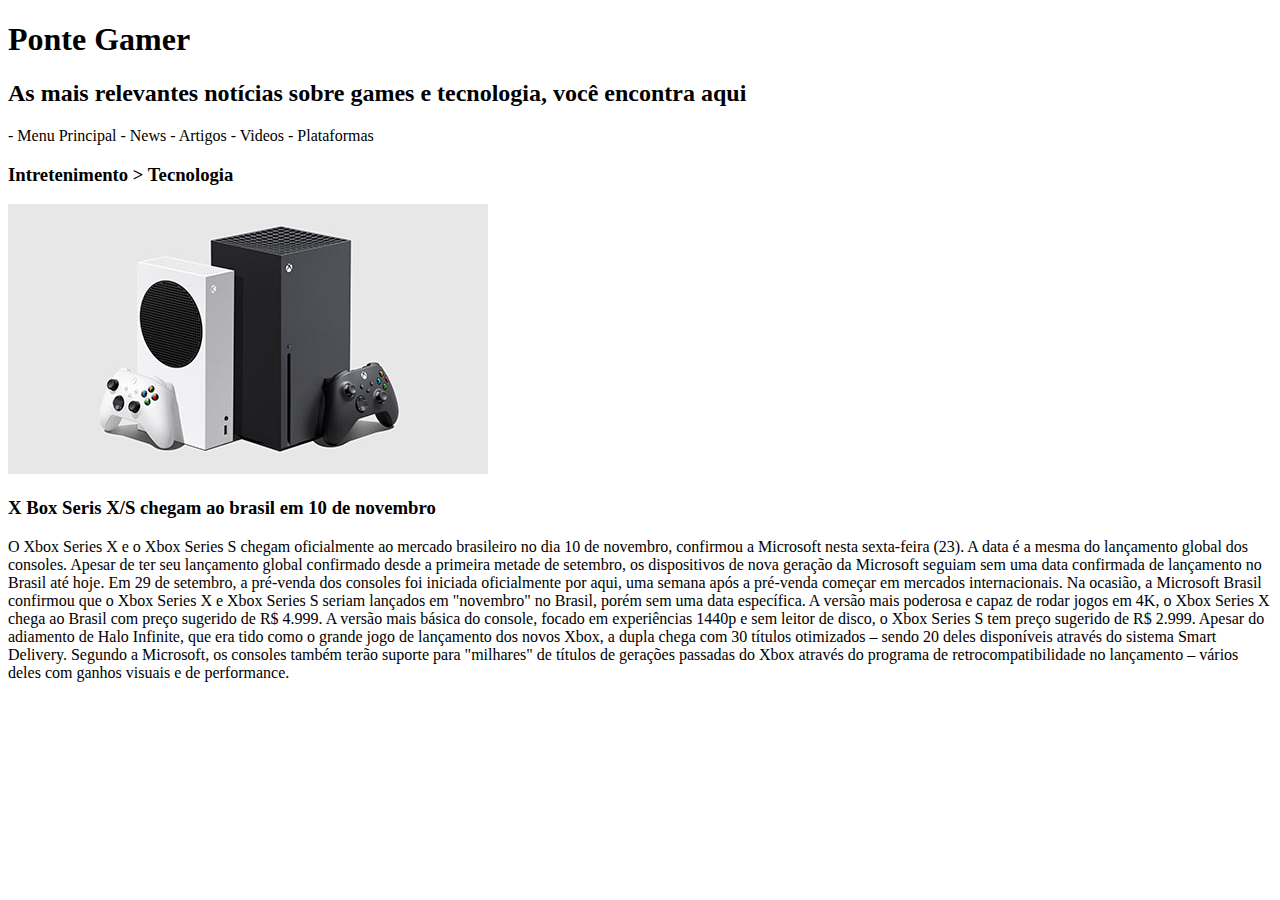
==== pontegamer/index.html @ c2b9f707 "Comit inicial" ====
<!DOCTYPE html>
<html lang="py-br">
<head>
    <meta charset="UTF-8">
    <meta name="viewport" content="width=device-width, initial-scale=1.0">
    <title>Ponte Gamer</title>

</head>

<div id="interface">
<body>
    
<header>
    <hgroup>
<h1>Ponte Gamer</h1>
<h2>As mais relevantes notícias sobre games e tecnologia, você encontra aqui</h2>
    </hgroup>

    - Menu Principal
    - News
    - Artigos
    - Videos
    - Plataformas
</header>

<h3>Intretenimento > Tecnologia</h3>

<img src="/pontegamer/_imagens/xboxseriesxs.jpg" alt="xbox series x s photo"/>
<h3>X Box Seris X/S chegam ao brasil em 10 de novembro</h3>
<p>O Xbox Series X e o Xbox Series S chegam oficialmente ao mercado brasileiro no dia 10 de novembro, confirmou a Microsoft nesta sexta-feira (23). A data é a mesma do lançamento global dos consoles.

    
    Apesar de ter seu lançamento global confirmado desde a primeira metade de setembro, os dispositivos de nova geração da Microsoft seguiam sem uma data confirmada de lançamento no Brasil até hoje.
    
    Em 29 de setembro, a pré-venda dos consoles foi iniciada oficialmente por aqui, uma semana após a pré-venda começar em mercados internacionais. Na ocasião, a Microsoft Brasil confirmou que o Xbox Series X e Xbox Series S seriam lançados em "novembro" no Brasil, porém sem uma data específica.
    
    
    A versão mais poderosa e capaz de rodar jogos em 4K, o Xbox Series X chega ao Brasil com preço sugerido de R$ 4.999. A versão mais básica do console, focado em experiências 1440p e sem leitor de disco, o Xbox Series S tem preço sugerido de R$ 2.999.
    
    Apesar do adiamento de Halo Infinite, que era tido como o grande jogo de lançamento dos novos Xbox, a dupla chega com 30 títulos otimizados – sendo 20 deles disponíveis através do sistema Smart Delivery.
    
    Segundo a Microsoft, os consoles também terão suporte para "milhares" de títulos de gerações passadas do Xbox através do programa de retrocompatibilidade no lançamento – vários deles com ganhos visuais e de performance.</p>

</body>
</div>
</html>
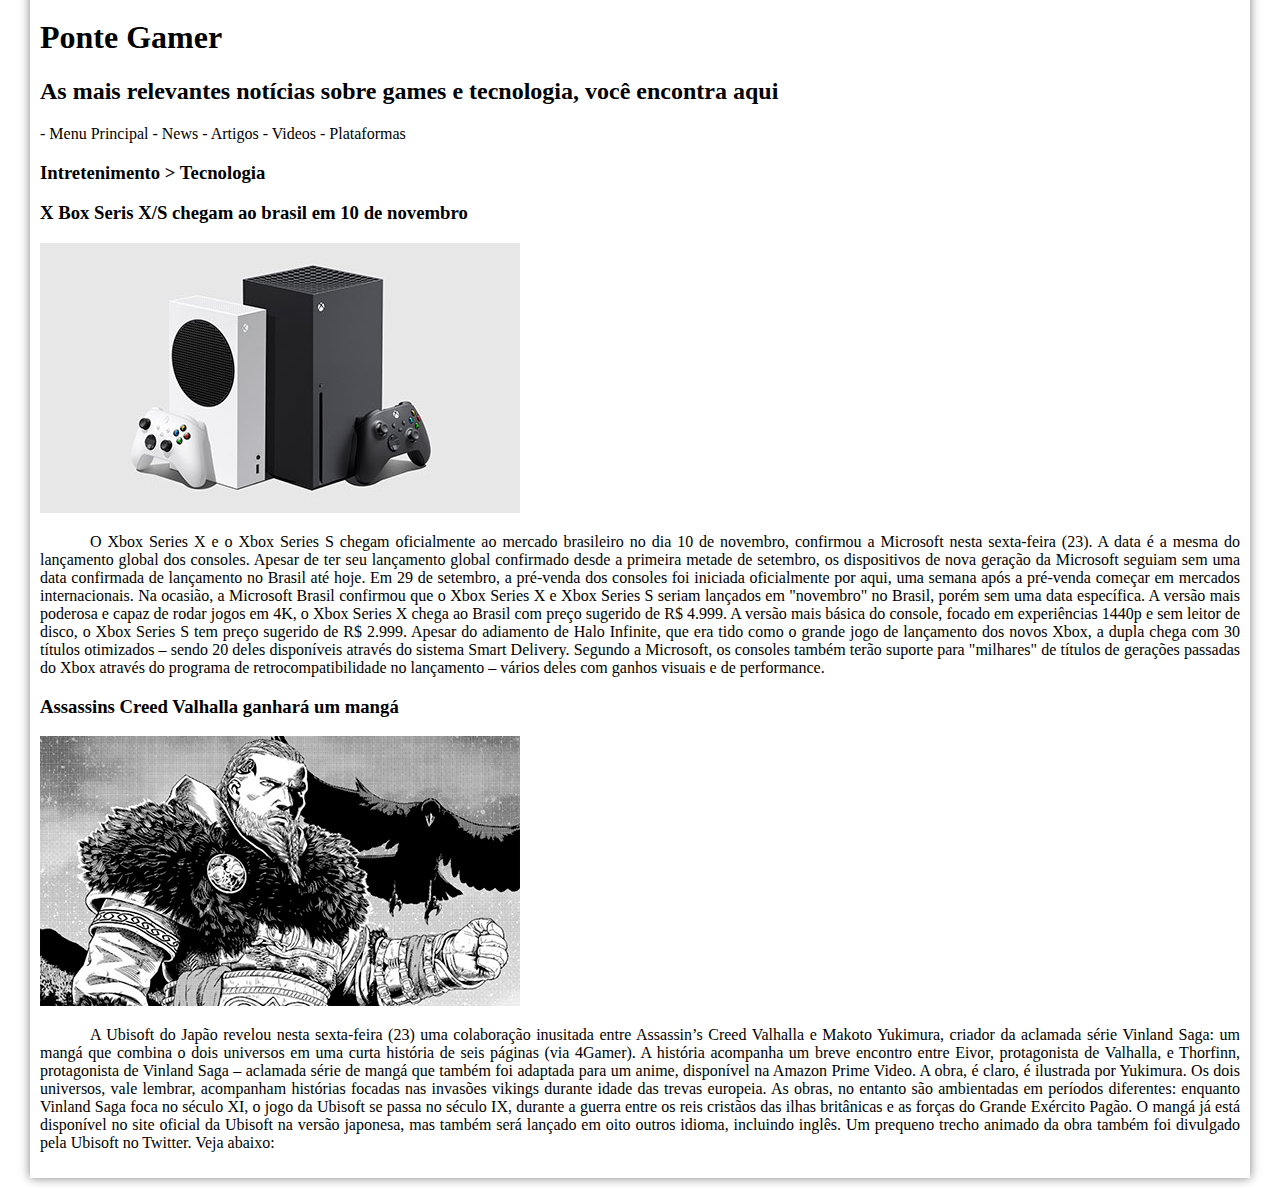
==== commit 17c156c6: "implementação css" ====
--- a/pontegamer/index.html
+++ b/pontegamer/index.html
@@ -4,6 +4,7 @@
     <meta charset="UTF-8">
     <meta name="viewport" content="width=device-width, initial-scale=1.0">
     <title>Ponte Gamer</title>
+    <link rel="stylesheet" href="_css/estilo.css">
 
 </head>
 
@@ -25,21 +26,22 @@
 
 <h3>Intretenimento > Tecnologia</h3>
 
-<img src="/pontegamer/_imagens/xboxseriesxs.jpg" alt="xbox series x s photo"/>
 <h3>X Box Seris X/S chegam ao brasil em 10 de novembro</h3>
+<img src="_imagens/xboxseriesxs.jpg" alt="xbox series x s photo"/>
 <p>O Xbox Series X e o Xbox Series S chegam oficialmente ao mercado brasileiro no dia 10 de novembro, confirmou a Microsoft nesta sexta-feira (23). A data é a mesma do lançamento global dos consoles.
+    Apesar de ter seu lançamento global confirmado desde a primeira metade de setembro, os dispositivos de nova geração da Microsoft seguiam sem uma data confirmada de lançamento no Brasil até hoje.
+    Em 29 de setembro, a pré-venda dos consoles foi iniciada oficialmente por aqui, uma semana após a pré-venda começar em mercados internacionais. Na ocasião, a Microsoft Brasil confirmou que o Xbox Series X e Xbox Series S seriam lançados em "novembro" no Brasil, porém sem uma data específica.
+    A versão mais poderosa e capaz de rodar jogos em 4K, o Xbox Series X chega ao Brasil com preço sugerido de R$ 4.999. A versão mais básica do console, focado em experiências 1440p e sem leitor de disco, o Xbox Series S tem preço sugerido de R$ 2.999.
+    Apesar do adiamento de Halo Infinite, que era tido como o grande jogo de lançamento dos novos Xbox, a dupla chega com 30 títulos otimizados – sendo 20 deles disponíveis através do sistema Smart Delivery.
+    Segundo a Microsoft, os consoles também terão suporte para "milhares" de títulos de gerações passadas do Xbox através do programa de retrocompatibilidade no lançamento – vários deles com ganhos visuais e de performance.</p>
 
-    
-    Apesar de ter seu lançamento global confirmado desde a primeira metade de setembro, os dispositivos de nova geração da Microsoft seguiam sem uma data confirmada de lançamento no Brasil até hoje.
-    
-    Em 29 de setembro, a pré-venda dos consoles foi iniciada oficialmente por aqui, uma semana após a pré-venda começar em mercados internacionais. Na ocasião, a Microsoft Brasil confirmou que o Xbox Series X e Xbox Series S seriam lançados em "novembro" no Brasil, porém sem uma data específica.
-    
-    
-    A versão mais poderosa e capaz de rodar jogos em 4K, o Xbox Series X chega ao Brasil com preço sugerido de R$ 4.999. A versão mais básica do console, focado em experiências 1440p e sem leitor de disco, o Xbox Series S tem preço sugerido de R$ 2.999.
-    
-    Apesar do adiamento de Halo Infinite, que era tido como o grande jogo de lançamento dos novos Xbox, a dupla chega com 30 títulos otimizados – sendo 20 deles disponíveis através do sistema Smart Delivery.
-    
-    Segundo a Microsoft, os consoles também terão suporte para "milhares" de títulos de gerações passadas do Xbox através do programa de retrocompatibilidade no lançamento – vários deles com ganhos visuais e de performance.</p>
+
+<h3>Assassins Creed Valhalla ganhará um mangá</h3>
+<img src="_imagens/assassinsvmanga.jpg" alt="Assassins creed valhala mangá"/>
+<p>A Ubisoft do Japão revelou nesta sexta-feira (23) uma colaboração inusitada entre Assassin’s Creed Valhalla e Makoto Yukimura, criador da aclamada série Vinland Saga: um mangá que combina o dois universos em uma curta história de seis páginas (via 4Gamer).
+    A história acompanha um breve encontro entre Eivor, protagonista de Valhalla, e Thorfinn, protagonista de Vinland Saga – aclamada série de mangá que também foi adaptada para um anime, disponível na Amazon Prime Video. A obra, é claro, é ilustrada por Yukimura.
+    Os dois universos, vale lembrar, acompanham histórias focadas nas invasões vikings durante idade das trevas europeia. As obras, no entanto são ambientadas em períodos diferentes: enquanto Vinland Saga foca no século XI, o jogo da Ubisoft se passa no século IX, durante a guerra entre os reis cristãos das ilhas britânicas e as forças do Grande Exército Pagão.
+    O mangá já está disponível no site oficial da Ubisoft na versão japonesa, mas também será lançado em oito outros idioma, incluindo inglês. Um prequeno trecho animado da obra também foi divulgado pela Ubisoft no Twitter. Veja abaixo:</p>
 
 </body>
 </div>
--- a/pontegamer/_css/estilo.css
+++ b/pontegamer/_css/estilo.css
@@ -0,0 +1,15 @@
+@charset "utf-8";
+
+p{
+    text-align: justify;
+    text-indent: 50px;
+}
+
+div#interface{
+    width: 1200px;
+    margin: -20px auto 10px auto;
+    background-color: white;
+    padding: 10px;
+    box-shadow: 0px 0px 10px grey;
+
+}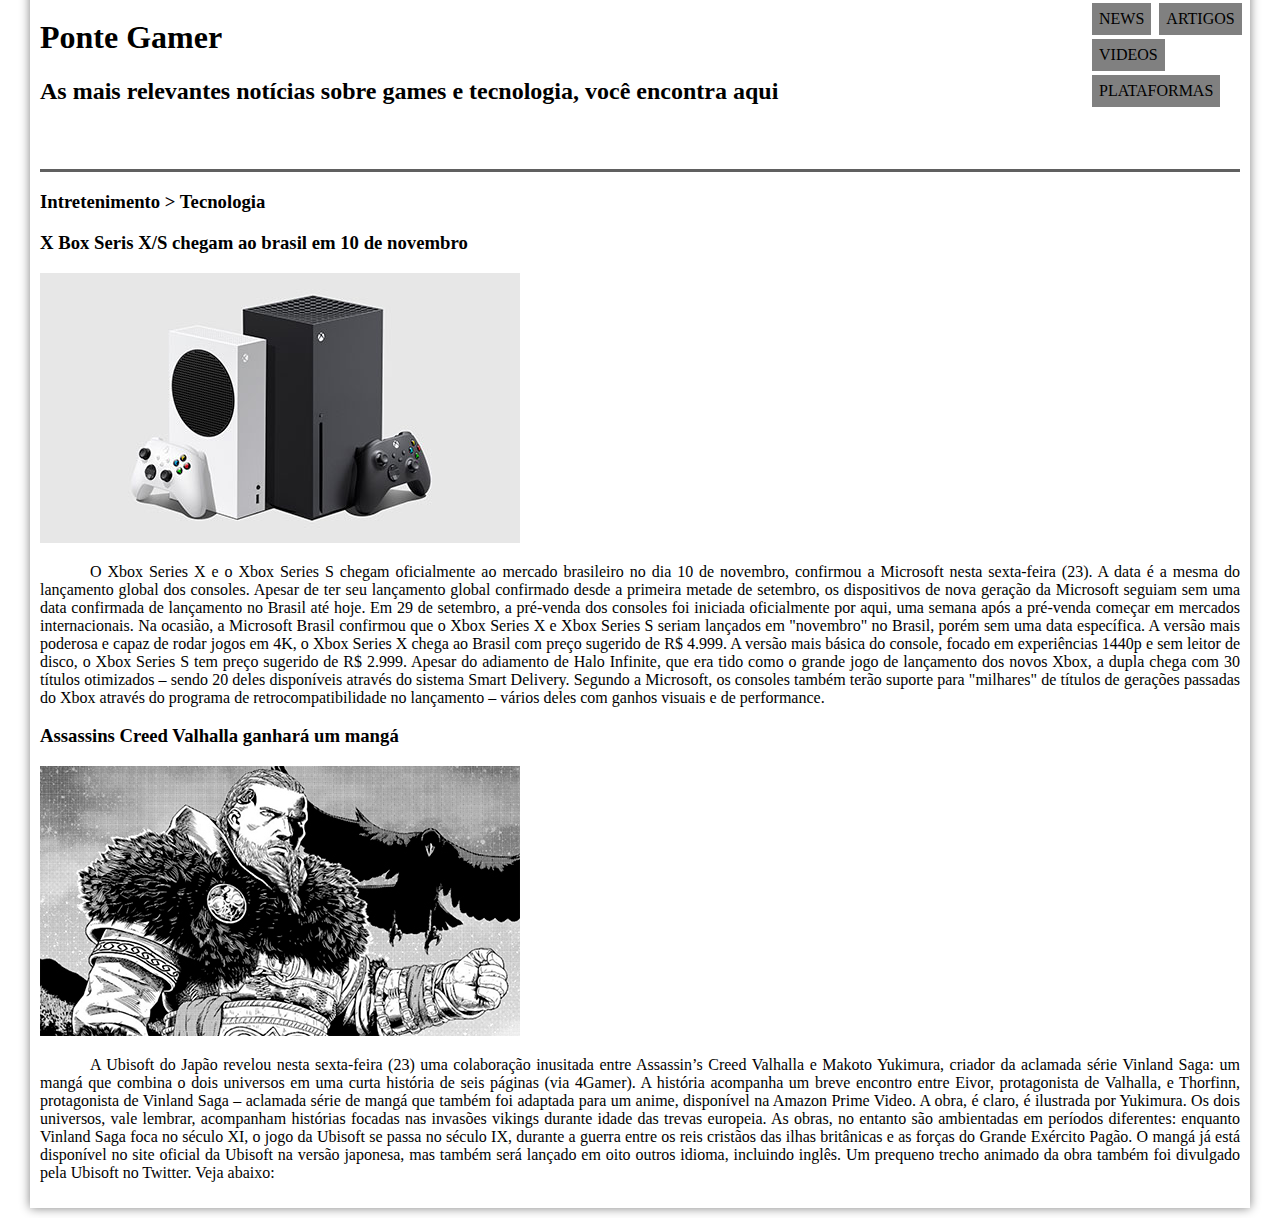
==== commit da7a8e1d: "implementações do menu" ====
--- a/pontegamer/index.html
+++ b/pontegamer/index.html
@@ -11,17 +11,22 @@
 <div id="interface">
 <body>
     
-<header>
+<header id="cabecalho">
     <hgroup>
 <h1>Ponte Gamer</h1>
 <h2>As mais relevantes notícias sobre games e tecnologia, você encontra aqui</h2>
     </hgroup>
 
-    - Menu Principal
-    - News
-    - Artigos
-    - Videos
-    - Plataformas
+     
+     <nav id="menu">
+     <h1>Menu Principal</h1>
+     <ul>
+       <li><a href="news.html">News</a></li>
+       <li><a href="artigos.html">Artigos</a></li>
+       <li><a href="videos.html">Videos</a></li>
+       <li><a href="plataformas.html">Plataformas</a></li>
+    </nav>
+     </ul>
 </header>
 
 <h3>Intretenimento > Tecnologia</h3>
--- a/pontegamer/_css/estilo.css
+++ b/pontegamer/_css/estilo.css
@@ -11,5 +11,43 @@
     background-color: white;
     padding: 10px;
     box-shadow: 0px 0px 10px grey;
+}
 
-}+/*formatação cabeçalho*/
+
+header#cabecalho{
+    border-bottom: solid #606060;
+    height: 150px;
+}
+
+/*fim formatação cabeçalho*/
+
+/*formatação menu*/
+nav#menu {
+    display: block;
+}
+nav#menu ul{
+    list-style: none;
+    text-transform: uppercase;
+    position: absolute;
+    top : -15px;
+    left: 1050px;
+}
+
+nav#menu li{
+    display: inline-block;
+    background-color: grey;
+    padding: 7px;
+    margin: 2px;
+    transition: background-color 1s;
+}
+nav#menu li:hover{
+    background-color: #606060;
+}
+nav#menu h1{
+    display: none;
+}
+nav#menu a{
+    color: black;
+    text-decoration: none;
+}
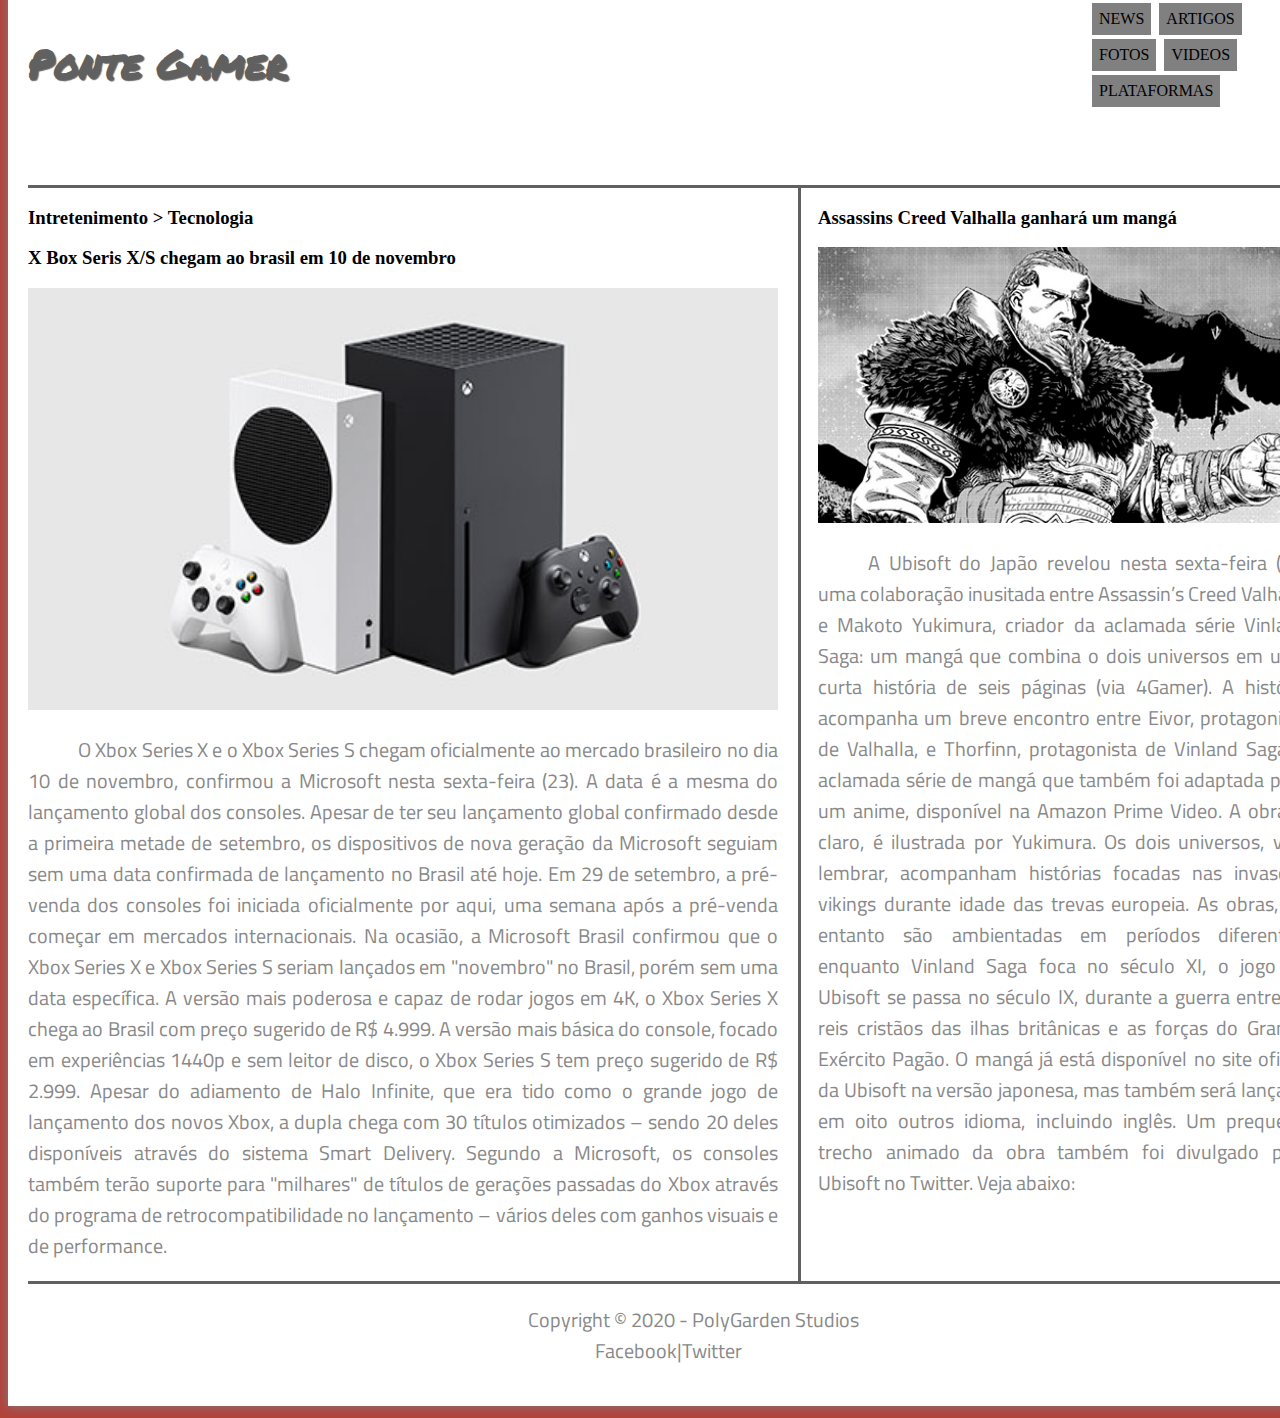
==== commit 622cffb8: "Inseri formaatações nas fontes e corpo da página" ====
--- a/pontegamer/index.html
+++ b/pontegamer/index.html
@@ -8,13 +8,13 @@
 
 </head>
 
-<div id="interface">
+
 <body>
-    
+<div id="interface">   
 <header id="cabecalho">
     <hgroup>
 <h1>Ponte Gamer</h1>
-<h2>As mais relevantes notícias sobre games e tecnologia, você encontra aqui</h2>
+
     </hgroup>
 
      
@@ -23,31 +23,39 @@
      <ul>
        <li><a href="news.html">News</a></li>
        <li><a href="artigos.html">Artigos</a></li>
+       <li><a href="fotos.html">Fotos</a></li>
        <li><a href="videos.html">Videos</a></li>
        <li><a href="plataformas.html">Plataformas</a></li>
     </nav>
      </ul>
 </header>
-
+<section id="corpo">
 <h3>Intretenimento > Tecnologia</h3>
 
 <h3>X Box Seris X/S chegam ao brasil em 10 de novembro</h3>
-<img src="_imagens/xboxseriesxs.jpg" alt="xbox series x s photo"/>
+<img src="_imagens/xboxseriesxs.jpg" alt="xbox series x s photo"/ width="750">
 <p>O Xbox Series X e o Xbox Series S chegam oficialmente ao mercado brasileiro no dia 10 de novembro, confirmou a Microsoft nesta sexta-feira (23). A data é a mesma do lançamento global dos consoles.
     Apesar de ter seu lançamento global confirmado desde a primeira metade de setembro, os dispositivos de nova geração da Microsoft seguiam sem uma data confirmada de lançamento no Brasil até hoje.
     Em 29 de setembro, a pré-venda dos consoles foi iniciada oficialmente por aqui, uma semana após a pré-venda começar em mercados internacionais. Na ocasião, a Microsoft Brasil confirmou que o Xbox Series X e Xbox Series S seriam lançados em "novembro" no Brasil, porém sem uma data específica.
     A versão mais poderosa e capaz de rodar jogos em 4K, o Xbox Series X chega ao Brasil com preço sugerido de R$ 4.999. A versão mais básica do console, focado em experiências 1440p e sem leitor de disco, o Xbox Series S tem preço sugerido de R$ 2.999.
     Apesar do adiamento de Halo Infinite, que era tido como o grande jogo de lançamento dos novos Xbox, a dupla chega com 30 títulos otimizados – sendo 20 deles disponíveis através do sistema Smart Delivery.
     Segundo a Microsoft, os consoles também terão suporte para "milhares" de títulos de gerações passadas do Xbox através do programa de retrocompatibilidade no lançamento – vários deles com ganhos visuais e de performance.</p>
-
-
+</section>
+<aside id="lateral">
 <h3>Assassins Creed Valhalla ganhará um mangá</h3>
-<img src="_imagens/assassinsvmanga.jpg" alt="Assassins creed valhala mangá"/>
+<img src="_imagens/assassinsvmanga.jpg" alt="Assassins creed valhala mangá" width="490"/>
 <p>A Ubisoft do Japão revelou nesta sexta-feira (23) uma colaboração inusitada entre Assassin’s Creed Valhalla e Makoto Yukimura, criador da aclamada série Vinland Saga: um mangá que combina o dois universos em uma curta história de seis páginas (via 4Gamer).
     A história acompanha um breve encontro entre Eivor, protagonista de Valhalla, e Thorfinn, protagonista de Vinland Saga – aclamada série de mangá que também foi adaptada para um anime, disponível na Amazon Prime Video. A obra, é claro, é ilustrada por Yukimura.
     Os dois universos, vale lembrar, acompanham histórias focadas nas invasões vikings durante idade das trevas europeia. As obras, no entanto são ambientadas em períodos diferentes: enquanto Vinland Saga foca no século XI, o jogo da Ubisoft se passa no século IX, durante a guerra entre os reis cristãos das ilhas britânicas e as forças do Grande Exército Pagão.
     O mangá já está disponível no site oficial da Ubisoft na versão japonesa, mas também será lançado em oito outros idioma, incluindo inglês. Um prequeno trecho animado da obra também foi divulgado pela Ubisoft no Twitter. Veja abaixo:</p>
+</aside>
+<footer id="rodape">
+<p>Copyright &copy; 2020 - PolyGarden Studios<br/>
+Facebook|Twitter
+</p>
+</footer>
 
+
+</div>
 </body>
-</div>
 </html>--- a/pontegamer/_css/estilo.css
+++ b/pontegamer/_css/estilo.css
@@ -1,15 +1,25 @@
 @charset "utf-8";
-
+@import url('https://fonts.googleapis.com/css2?family=Titillium+Web&display=swap');
+@font-face{
+    font-family:'Fontelogo';
+    src: url("../_fontes/PermanentMarker-Regular.ttf");
+}
+body{
+    background-color: rgba(158,20, 10, .8);
+}
 p{
+    font-family: 'Titillium Web', sans-serif;
+    color: #888888;
+    font-size: 15pt;
     text-align: justify;
     text-indent: 50px;
 }
 
 div#interface{
-    width: 1200px;
+    width: 1280px;
     margin: -20px auto 10px auto;
-    background-color: white;
-    padding: 10px;
+    background-color:white;
+    padding: 20px;
     box-shadow: 0px 0px 10px grey;
 }
 
@@ -18,10 +28,17 @@
 header#cabecalho{
     border-bottom: solid #606060;
     height: 150px;
+   
 }
 
 /*fim formatação cabeçalho*/
-
+header#cabecalho h1{
+    font-family:'Fontelogo', sans-serif;
+    font-size: 30pt;
+    color: #606060;
+    text-shadow: 1px 1px 1px rgba(0, 0, 0, .6);
+    
+}
 /*formatação menu*/
 nav#menu {
     display: block;
@@ -51,3 +68,23 @@
     color: black;
     text-decoration: none;
 }
+
+section#corpo{
+    display: block;
+    width: 750px;
+    float: left;
+    border-right: solid #606060;
+    padding-right: 20px;
+}
+aside#lateral{
+    display: block;
+    width: 490px;
+    float: right;
+}
+footer#rodape{
+    clear: both;
+    border-top: solid #606060;
+}
+footer#rodape p{
+    text-align: center;
+}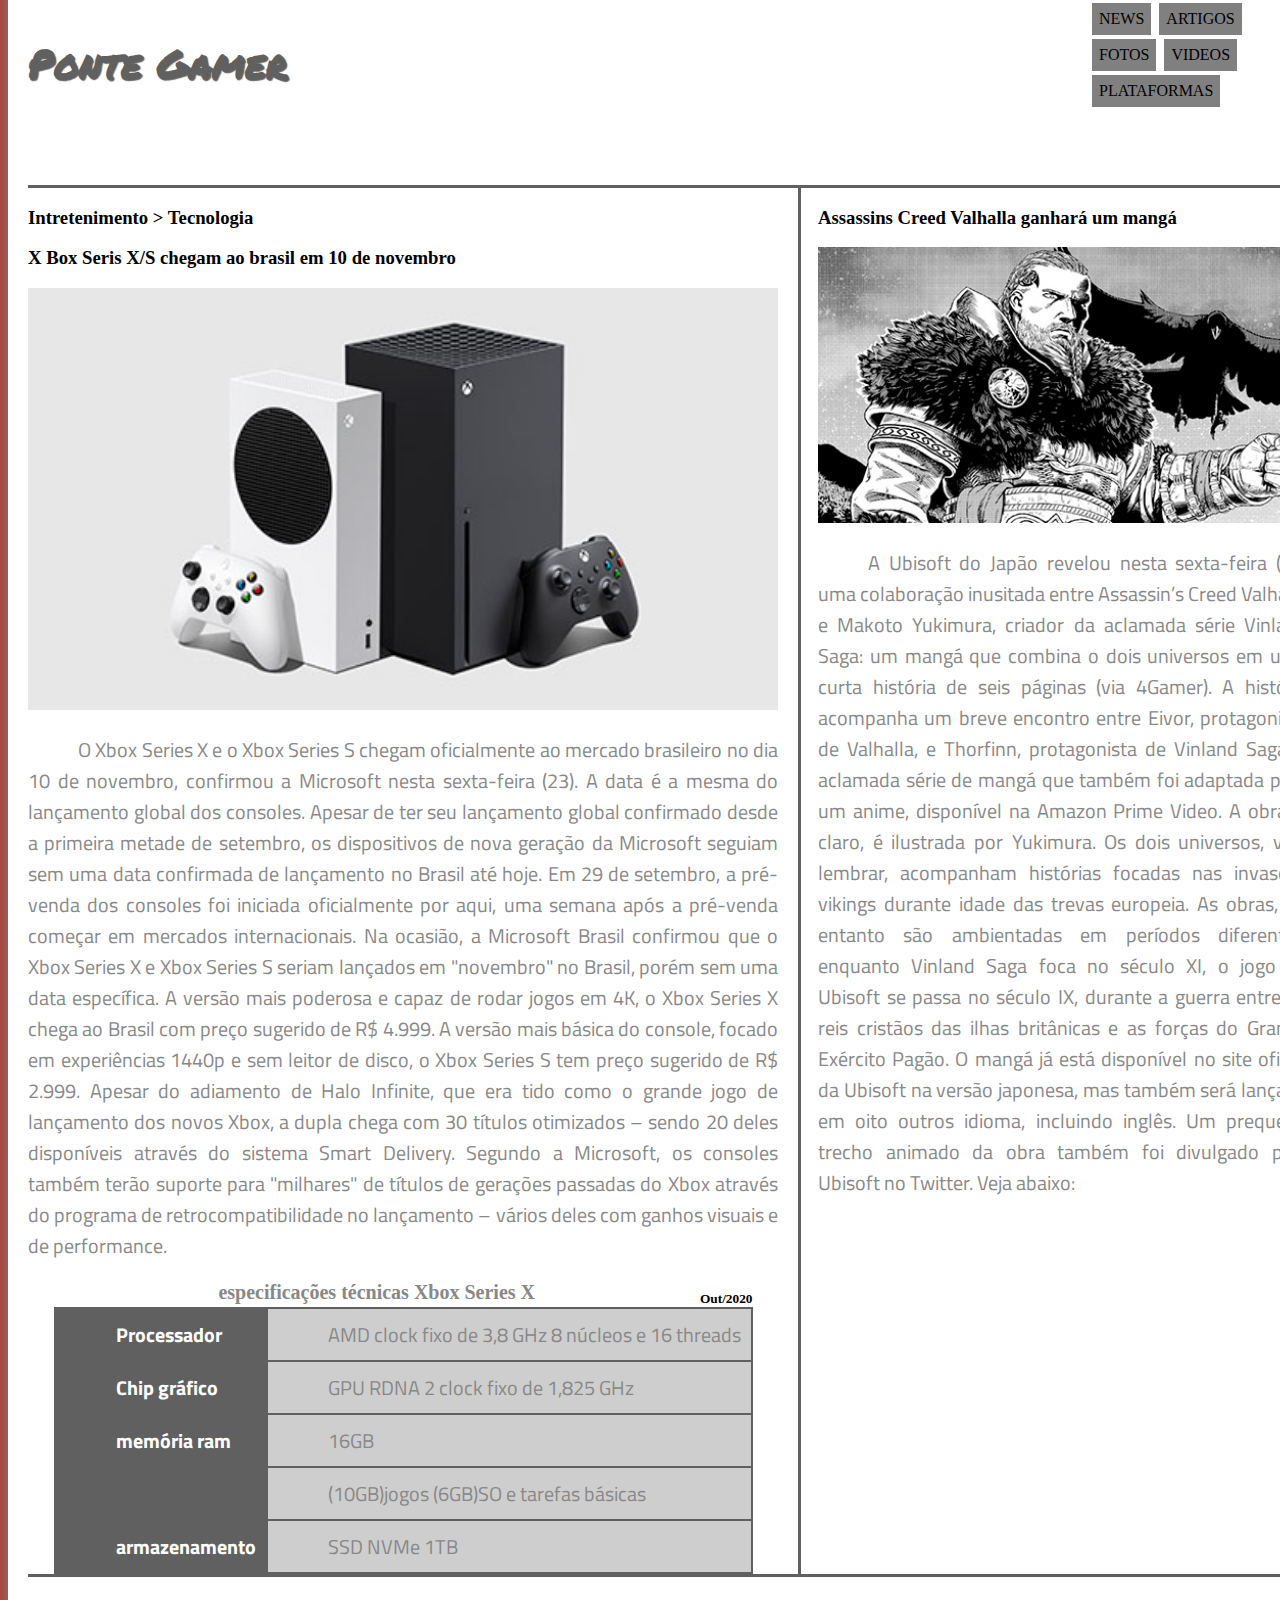
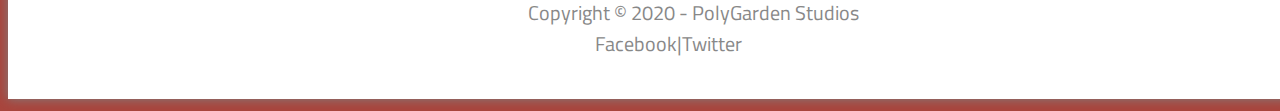
==== commit 6386dba7: "criação de tabela de specs x box" ====
--- a/pontegamer/index.html
+++ b/pontegamer/index.html
@@ -40,6 +40,22 @@
     A versão mais poderosa e capaz de rodar jogos em 4K, o Xbox Series X chega ao Brasil com preço sugerido de R$ 4.999. A versão mais básica do console, focado em experiências 1440p e sem leitor de disco, o Xbox Series S tem preço sugerido de R$ 2.999.
     Apesar do adiamento de Halo Infinite, que era tido como o grande jogo de lançamento dos novos Xbox, a dupla chega com 30 títulos otimizados – sendo 20 deles disponíveis através do sistema Smart Delivery.
     Segundo a Microsoft, os consoles também terão suporte para "milhares" de títulos de gerações passadas do Xbox através do programa de retrocompatibilidade no lançamento – vários deles com ganhos visuais e de performance.</p>
+
+<table id="tabelaspec">
+    <caption>especificações técnicas Xbox Series X <span>Out/2020</span></caption>
+
+    <tr><td class="ce">Processador</td><td class="cd"> AMD clock fixo de 3,8 GHz 8 núcleos e 16 threads</td></tr>
+    <tr><td class="ce">Chip gráfico</td><td class="cd"> GPU RDNA 2  clock fixo de 1,825 GHz</td></tr>
+    <tr><td rowspan="2" class="ce">memória ram</td><td class="cd"> 16GB </td></tr>
+    <tr><td class="cd">(10GB)jogos (6GB)SO e tarefas básicas</td></tr>
+    <tr><td class="ce">armazenamento</td><td class="cd">SSD NVMe 1TB</td></tr>
+</table>
+
+
+
+
+
+
 </section>
 <aside id="lateral">
 <h3>Assassins Creed Valhalla ganhará um mangá</h3>
--- a/pontegamer/_css/estilo.css
+++ b/pontegamer/_css/estilo.css
@@ -5,7 +5,7 @@
     src: url("../_fontes/PermanentMarker-Regular.ttf");
 }
 body{
-    background-color: rgba(158,20, 10, .8);
+    background-color: rgba(146, 22, 13, 0.8);
 }
 p{
     font-family: 'Titillium Web', sans-serif;
@@ -76,6 +76,45 @@
     border-right: solid #606060;
     padding-right: 20px;
 }
+
+table#tabelaspec{
+    border: 1px solid #606060;
+    border-spacing: 0px;
+    margin-left: auto;
+    margin-right: auto;
+}
+table#tabelaspec td{
+    border: 1px solid #606060;
+    padding: 10px;
+}
+table#tabelaspec td.ce{
+    color: #ffff;
+    background-color: #606060;
+    vertical-align: top;
+    font-weight: bold;
+}
+table#tabelaspec td.cd{
+    background-color: #cecece;
+}
+table#tabelaspec tr{
+    font-family: 'Titillium Web', sans-serif;
+    color: #888888;
+    font-size: 15pt;
+    text-align: justify;
+    text-indent: 50px;
+}
+table#tabelaspec caption{
+    color: #888888;
+    font-size: 15pt;
+    font-weight: bolder;
+}
+table#tabelaspec caption span{
+    display: block;
+    float: right;
+    color: #000000;
+    font-size: 10pt;
+    margin-top: 10px;
+}
 aside#lateral{
     display: block;
     width: 490px;
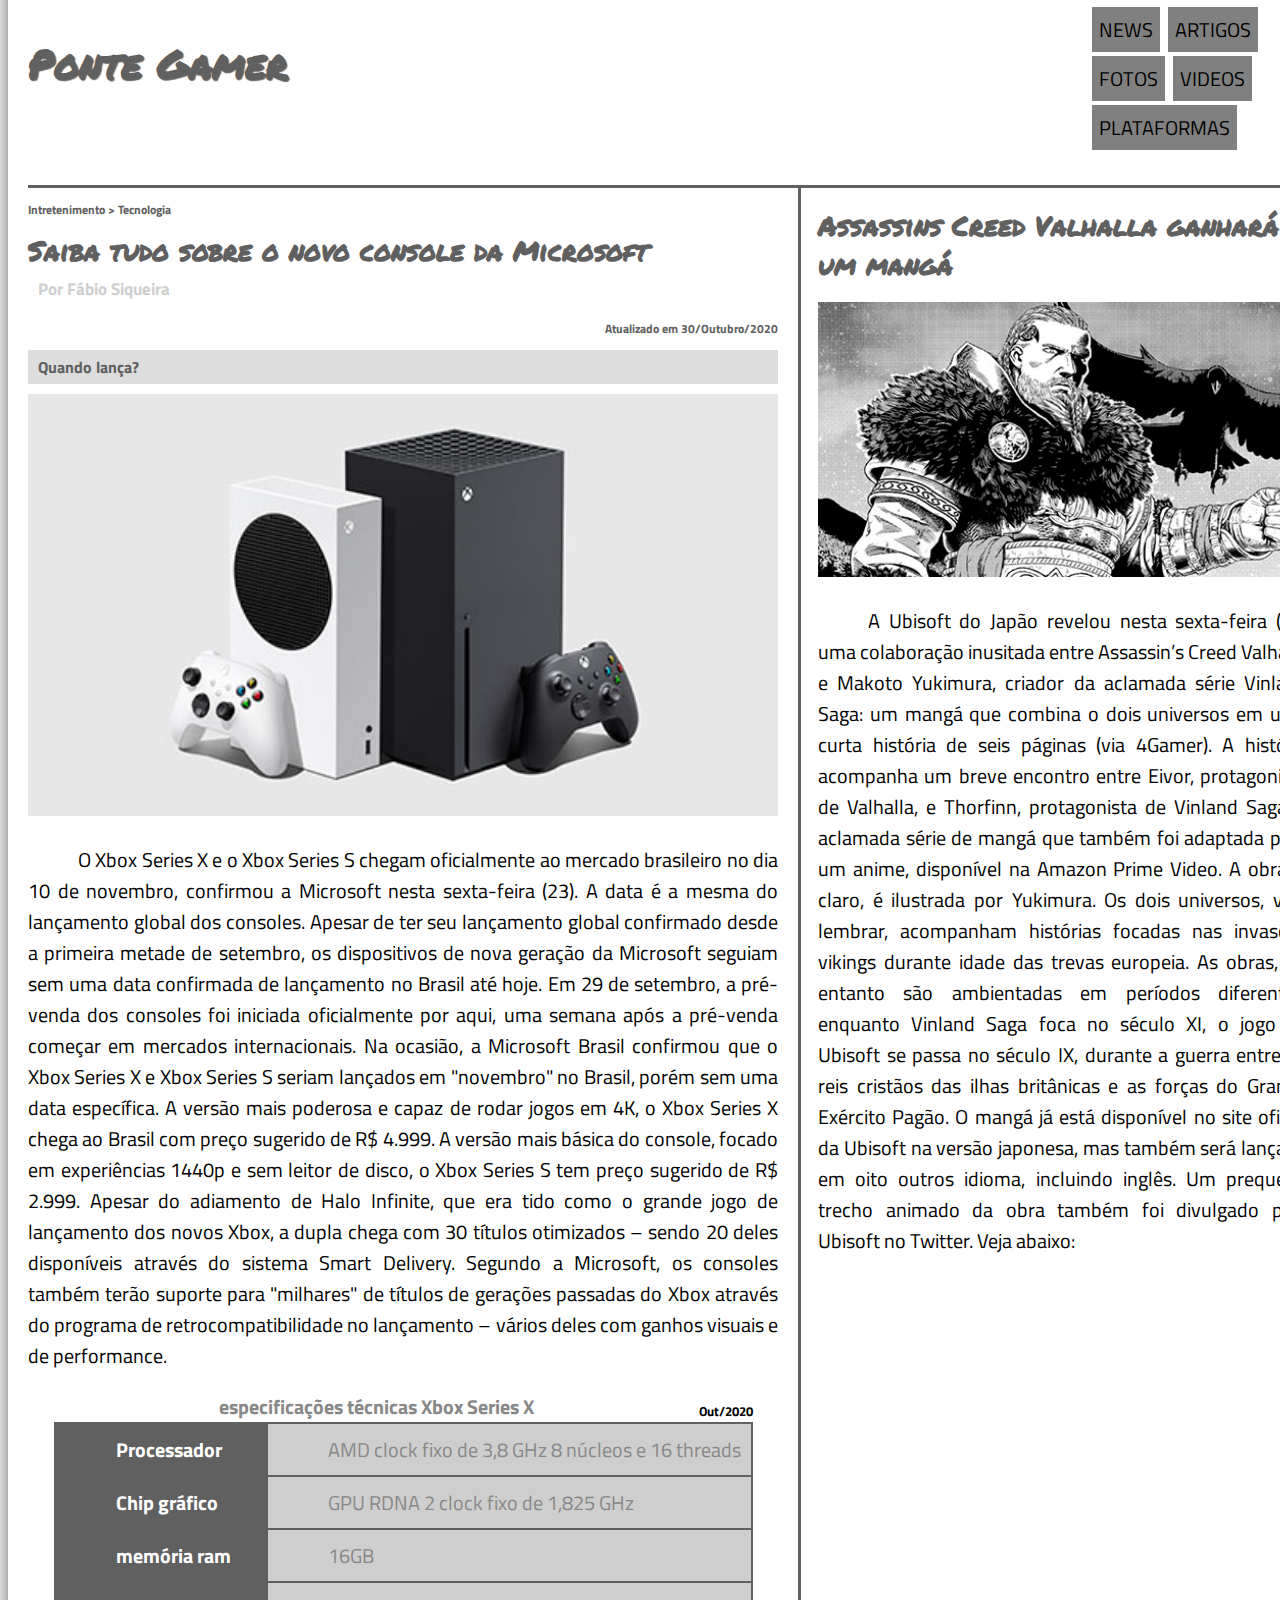
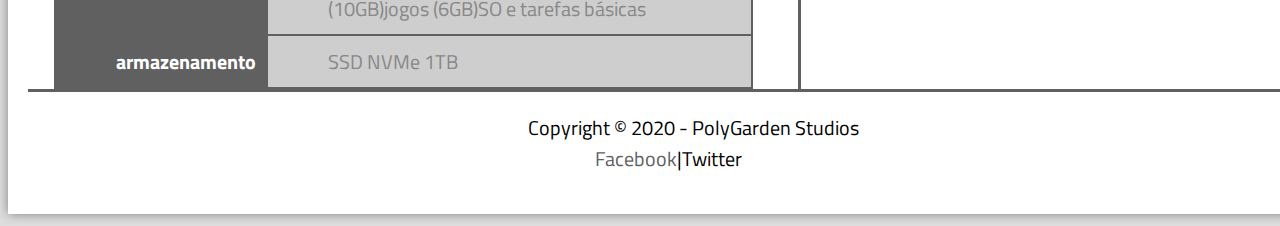
==== commit 14c10d33: "Formatação geral css" ====
--- a/pontegamer/index.html
+++ b/pontegamer/index.html
@@ -29,10 +29,19 @@
     </nav>
      </ul>
 </header>
-<section id="corpo">
-<h3>Intretenimento > Tecnologia</h3>
+<section id="corpo"> 
 
-<h3>X Box Seris X/S chegam ao brasil em 10 de novembro</h3>
+<article id="noticia-principal"> 
+<header id="cabecalho-artigo">
+<hgroup >    
+    <h3>Intretenimento > Tecnologia</h3>
+    <h1>Saiba tudo sobre o novo console da Microsoft</h1>
+    <h2>Por Fábio Siqueira</h2>
+    <h3 class="direita">  Atualizado em 30/Outubro/2020</h3>
+</hgroup>
+</header>
+<h2>Quando lança?</h2>
+
 <img src="_imagens/xboxseriesxs.jpg" alt="xbox series x s photo"/ width="750">
 <p>O Xbox Series X e o Xbox Series S chegam oficialmente ao mercado brasileiro no dia 10 de novembro, confirmou a Microsoft nesta sexta-feira (23). A data é a mesma do lançamento global dos consoles.
     Apesar de ter seu lançamento global confirmado desde a primeira metade de setembro, os dispositivos de nova geração da Microsoft seguiam sem uma data confirmada de lançamento no Brasil até hoje.
@@ -51,14 +60,10 @@
     <tr><td class="ce">armazenamento</td><td class="cd">SSD NVMe 1TB</td></tr>
 </table>
 
-
-
-
-
-
+</article>
 </section>
 <aside id="lateral">
-<h3>Assassins Creed Valhalla ganhará um mangá</h3>
+<h1>Assassins Creed Valhalla ganhará um mangá</h1>
 <img src="_imagens/assassinsvmanga.jpg" alt="Assassins creed valhala mangá" width="490"/>
 <p>A Ubisoft do Japão revelou nesta sexta-feira (23) uma colaboração inusitada entre Assassin’s Creed Valhalla e Makoto Yukimura, criador da aclamada série Vinland Saga: um mangá que combina o dois universos em uma curta história de seis páginas (via 4Gamer).
     A história acompanha um breve encontro entre Eivor, protagonista de Valhalla, e Thorfinn, protagonista de Vinland Saga – aclamada série de mangá que também foi adaptada para um anime, disponível na Amazon Prime Video. A obra, é claro, é ilustrada por Yukimura.
@@ -67,7 +72,7 @@
 </aside>
 <footer id="rodape">
 <p>Copyright &copy; 2020 - PolyGarden Studios<br/>
-Facebook|Twitter
+<a href="https://www.facebook.com/PolyGarden-Studio-111296863675199" target="_blank" >Facebook</a>|Twitter
 </p>
 </footer>
 
--- a/pontegamer/_css/estilo.css
+++ b/pontegamer/_css/estilo.css
@@ -5,16 +5,23 @@
     src: url("../_fontes/PermanentMarker-Regular.ttf");
 }
 body{
-    background-color: rgba(146, 22, 13, 0.8);
+    font-family: 'Titillium Web', sans-serif;
+    font-size: 15pt;
+    background-color:#dddddd;
+    color: rgba(0, 0, 0, 1);
 }
 p{
-    font-family: 'Titillium Web', sans-serif;
-    color: #888888;
-    font-size: 15pt;
+    
     text-align: justify;
     text-indent: 50px;
 }
-
+a{
+    color: #606060;
+    text-decoration: none;
+}
+a:hover{
+    text-decoration: underline;
+}
 div#interface{
     width: 1280px;
     margin: -20px auto 10px auto;
@@ -28,7 +35,6 @@
 header#cabecalho{
     border-bottom: solid #606060;
     height: 150px;
-   
 }
 
 /*fim formatação cabeçalho*/
@@ -36,9 +42,36 @@
     font-family:'Fontelogo', sans-serif;
     font-size: 30pt;
     color: #606060;
-    text-shadow: 1px 1px 1px rgba(0, 0, 0, .6);
-    
+    text-shadow: 1px 1px 1px rgba(0, 0, 0, .6);    
 }
+article#noticia-principal h2{
+    font-size: 12pt;
+    color: #606060;
+    background-color: #dddddd;
+    padding: 5px 0px 5px 10px;
+    margin: 10px 0px 10px 0px;
+}
+header#cabecalho-artigo h1{
+    font-family: 'Fontelogo', sans-serif;
+    font-size: 20pt;
+    color: #606060;
+    margin-bottom: 0px;
+    margin-top: 0px;
+}
+header#cabecalho-artigo h2{
+    font-size: 13pt;
+    color: #cecece;
+    background-color: #ffffff;
+    margin: 0px;
+}
+header#cabecalho-artigo h3{
+    font-size: 12px;
+    color: #606060;
+}
+.direita{
+    text-align: right;
+}
+
 /*formatação menu*/
 nav#menu {
     display: block;
@@ -49,6 +82,7 @@
     position: absolute;
     top : -15px;
     left: 1050px;
+    
 }
 
 nav#menu li{
@@ -57,6 +91,7 @@
     padding: 7px;
     margin: 2px;
     transition: background-color 1s;
+    
 }
 nav#menu li:hover{
     background-color: #606060;
@@ -120,6 +155,11 @@
     width: 490px;
     float: right;
 }
+aside#lateral h1{
+    font-family: 'Fontelogo', sans-serif;
+    font-size: 20pt;
+    color: #606060;
+}
 footer#rodape{
     clear: both;
     border-top: solid #606060;
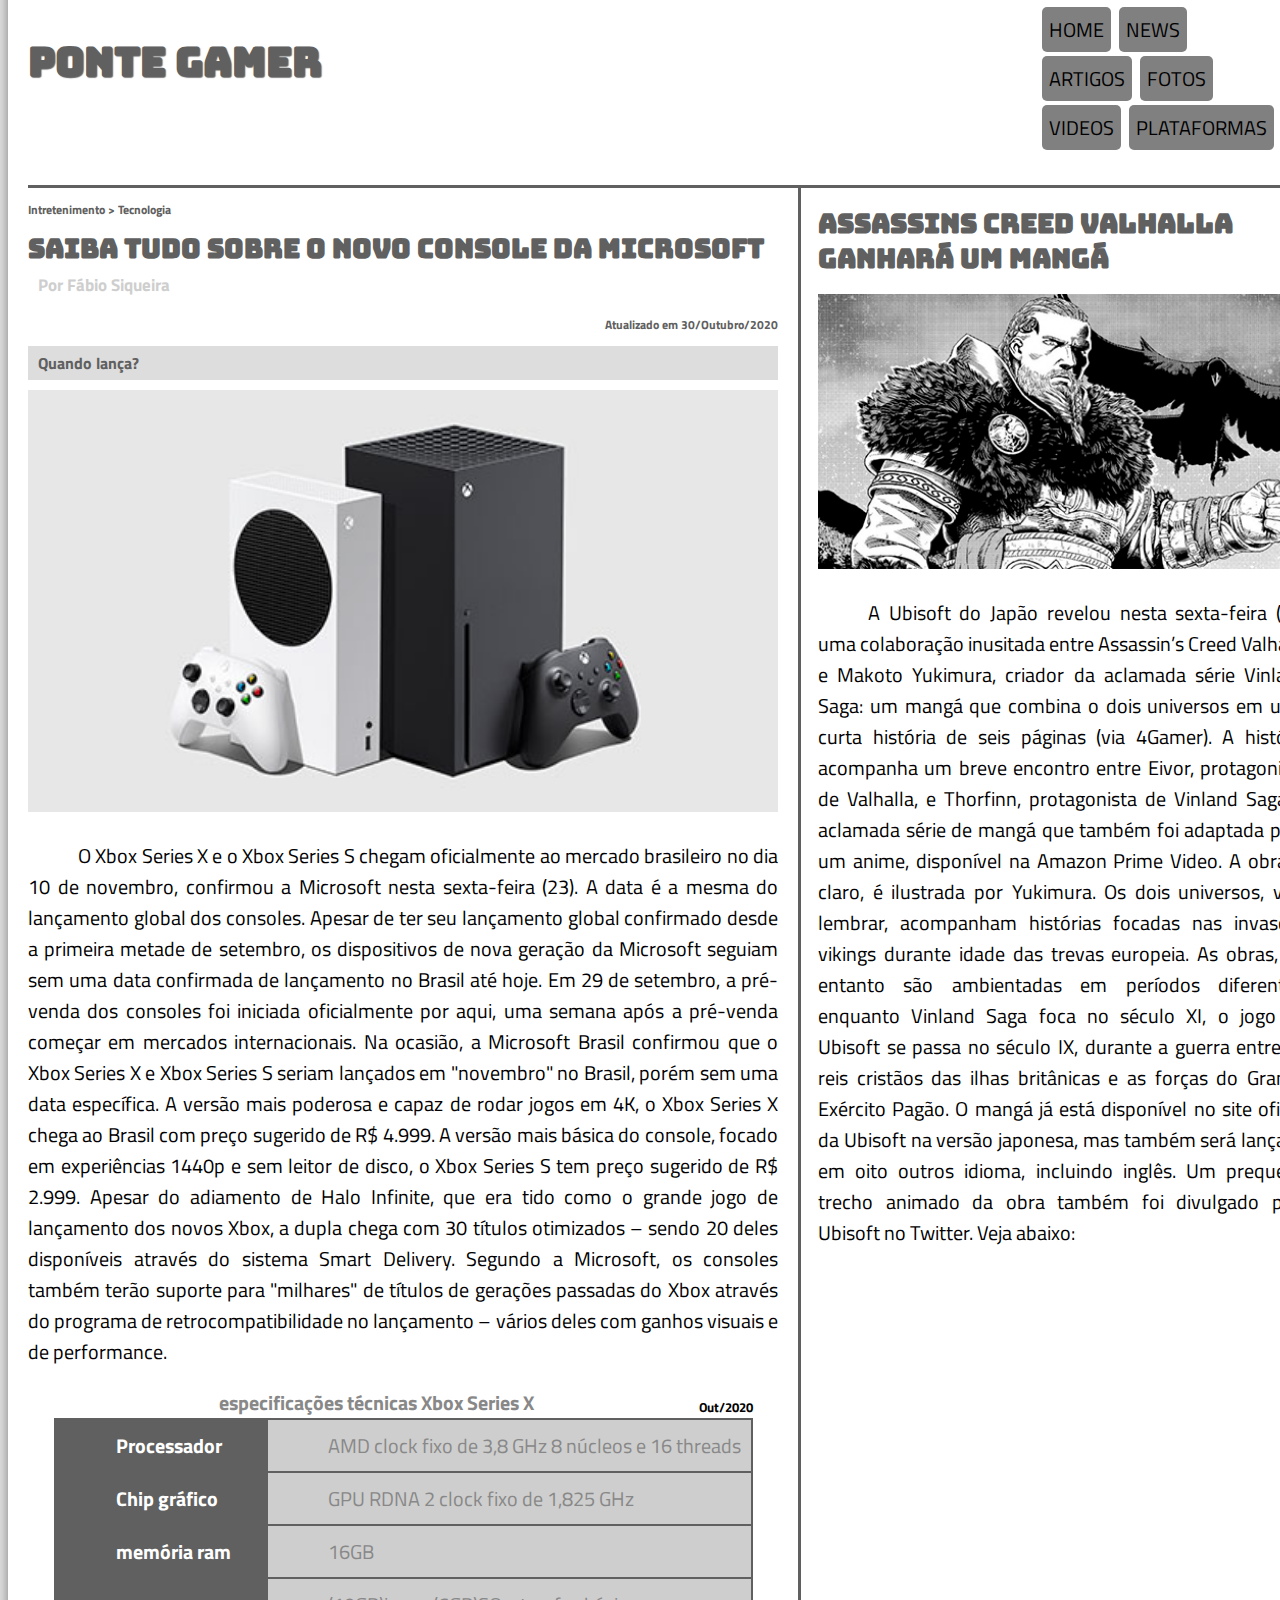
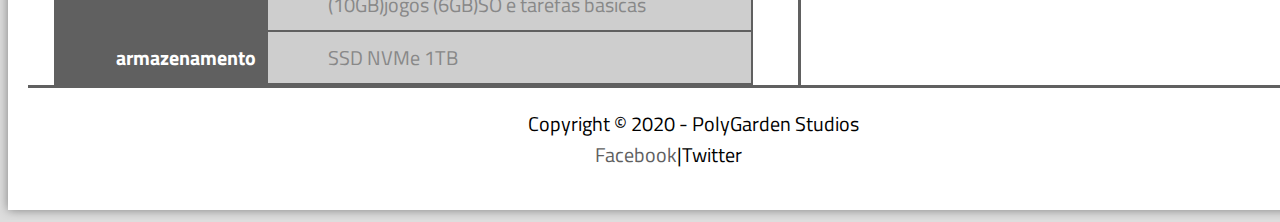
==== commit cb865fd8: "mudei as fontes" ====
--- a/pontegamer/index.html
+++ b/pontegamer/index.html
@@ -21,6 +21,7 @@
      <nav id="menu">
      <h1>Menu Principal</h1>
      <ul>
+       <li><a href="index.html">Home</a></li>
        <li><a href="news.html">News</a></li>
        <li><a href="artigos.html">Artigos</a></li>
        <li><a href="fotos.html">Fotos</a></li>
--- a/pontegamer/_css/estilo.css
+++ b/pontegamer/_css/estilo.css
@@ -1,9 +1,7 @@
 @charset "utf-8";
 @import url('https://fonts.googleapis.com/css2?family=Titillium+Web&display=swap');
-@font-face{
-    font-family:'Fontelogo';
-    src: url("../_fontes/PermanentMarker-Regular.ttf");
-}
+@import url('https://fonts.googleapis.com/css2?family=Bungee&display=swap');
+
 body{
     font-family: 'Titillium Web', sans-serif;
     font-size: 15pt;
@@ -39,7 +37,7 @@
 
 /*fim formatação cabeçalho*/
 header#cabecalho h1{
-    font-family:'Fontelogo', sans-serif;
+    font-family: 'Bungee', cursive;
     font-size: 30pt;
     color: #606060;
     text-shadow: 1px 1px 1px rgba(0, 0, 0, .6);    
@@ -52,7 +50,7 @@
     margin: 10px 0px 10px 0px;
 }
 header#cabecalho-artigo h1{
-    font-family: 'Fontelogo', sans-serif;
+    font-family: 'Bungee', cursive;
     font-size: 20pt;
     color: #606060;
     margin-bottom: 0px;
@@ -81,7 +79,7 @@
     text-transform: uppercase;
     position: absolute;
     top : -15px;
-    left: 1050px;
+    left: 1000px;
     
 }
 
@@ -91,7 +89,7 @@
     padding: 7px;
     margin: 2px;
     transition: background-color 1s;
-    
+    border-radius: 5px;
 }
 nav#menu li:hover{
     background-color: #606060;
@@ -156,7 +154,7 @@
     float: right;
 }
 aside#lateral h1{
-    font-family: 'Fontelogo', sans-serif;
+    font-family: 'Bungee', cursive;
     font-size: 20pt;
     color: #606060;
 }
